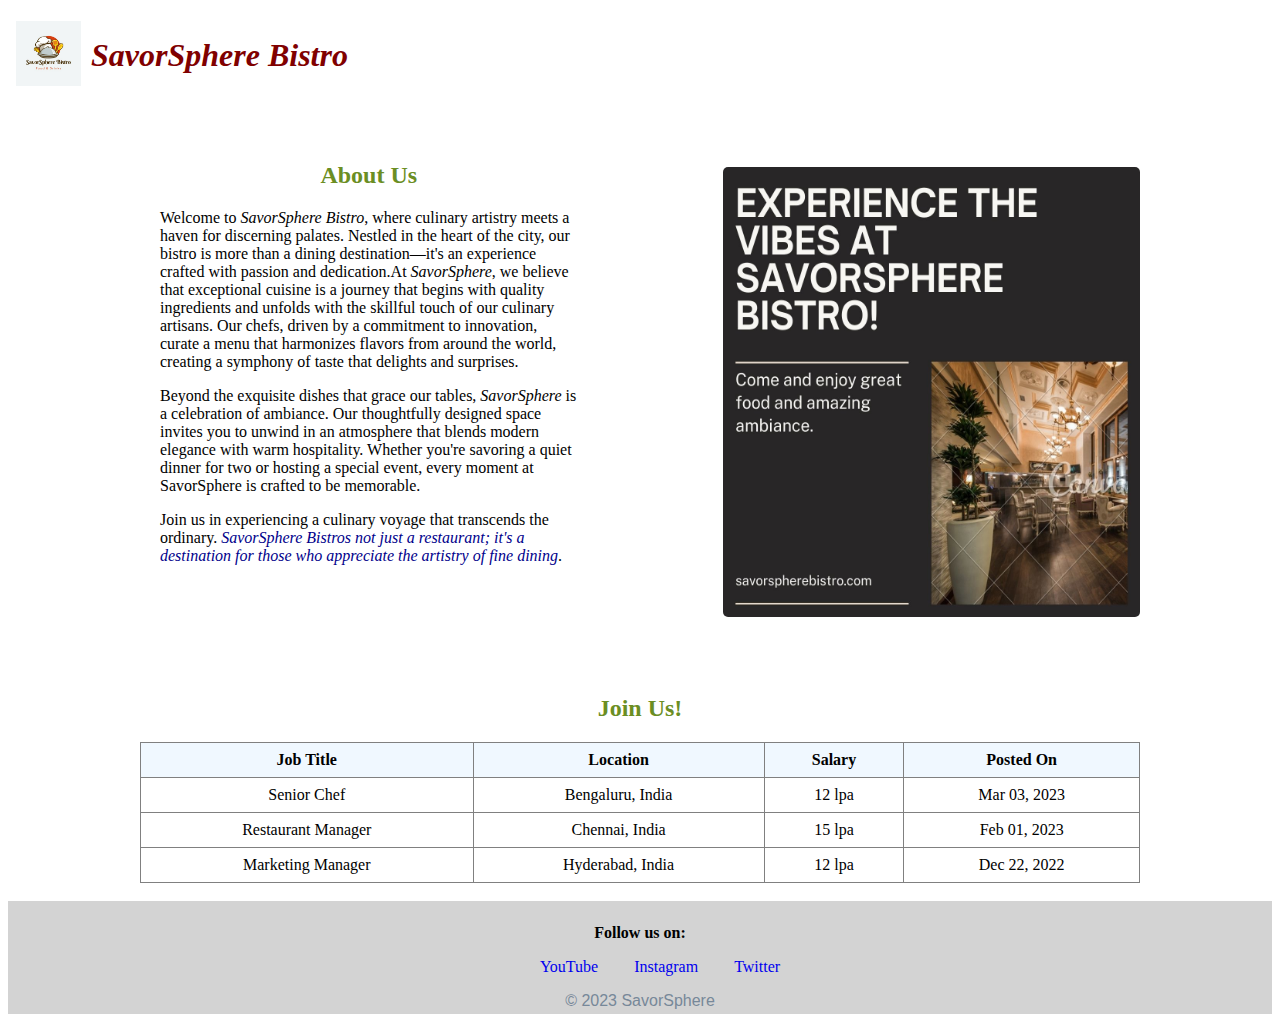
==== test.html @ 688afaa0 "new branch (trying)" ====
<!DOCTYPE html>
<html lang="en">
    <head>
        <title>SavorSphere Bistro</title>
        <link rel="stylesheet" href="Stylesheets/style.css">
    </head>
    <body>
        <div id="navbar">
            <div class="logo-container">
                <img src="Images/logo.jpg" alt="Our logo" width="65" height="65" class="logo">
            </div>
            <h1><b><i>SavorSphere Bistro</i></b></h1>
        </div>

        <br>

        <div id="about">
            <div id="description">
                <div><h2>About Us</h2></div>
                <div><p style="text-align: left;">Welcome to <em>SavorSphere Bistro</em>, where culinary artistry meets a haven for discerning palates. Nestled
                    in the heart of the city, our bistro is more than a dining destination—it's an experience crafted with
                    passion and dedication.At <em>SavorSphere</em>, we believe that exceptional cuisine is a journey that begins with
                    quality ingredients and unfolds with the skillful touch of our culinary artisans. Our chefs, driven by a
                    commitment to innovation, curate a menu that harmonizes flavors from around the world, creating a symphony
                    of taste that delights and surprises.</p>

                    <p style="text-align: left;">Beyond the exquisite dishes that grace our tables, <em>SavorSphere</em> is a celebration of ambiance. Our
                    thoughtfully designed space invites you to unwind in an atmosphere that blends modern elegance with warm
                    hospitality. Whether you're savoring a quiet dinner for two or hosting a special event, every moment at
                    SavorSphere is crafted to be memorable.</p>

                    <p style="text-align: left;">Join us in experiencing a culinary voyage that transcends the ordinary. <em class="emphasis">SavorSphere Bistros not just a
                    restaurant; it's a destination for those who appreciate the artistry of fine dining</em>.</p>
                </div>
            </div>
            <div id="place">
                <img id="image" src="Images/SavorSphere Bistro.jpg" alt="SavorSphere" width="100%" height=450>
            </div>
        </div>

        <br><br><br>

        <h2>Join Us!</h2>
        <div id="jobs">
            <table id="jobs-table">
                <tr class="jobs-header-row">
                    <th>Job Title</th>
                    <th>Location</th>
                    <th>Salary</th>
                    <th>Posted On</th>
                </tr>
                <tr class="jobs-data-row">
                    <td>Senior Chef</td>
                    <td>Bengaluru, India</td>
                    <td>12 lpa</td>
                    <td>Mar 03, 2023</td>
                </tr>
                <tr class="jobs-data-row">
                    <td>Restaurant Manager</td>
                    <td>Chennai, India</td>
                    <td>15 lpa</td>
                    <td>Feb 01, 2023</td>
                </tr>
                <tr class="jobs-data-row">
                    <td>Marketing Manager</td>
                    <td>Hyderabad, India</td>
                    <td>12 lpa</td>
                    <td>Dec 22, 2022</td>
                </tr>
            </table>
        </div>

        <br>

        <div id="footer">
            <h4 style="margin-bottom: 0">Follow us on:</h4>
            <ul>
                <li id="li-item"><a href="https://www.youtube.com/" target="_blank">YouTube</a></li>
                <li id="li-item"><a href="https://www.instagram.com/" target="_blank">Instagram</a></li>
                <li id="li-item"><a href="https://twitter.com/i/flow/login" target="_blank">Twitter</a></li>
            </ul>
            <span class="copyright">© 2023 SavorSphere</span>
        </div>
    </body>
</html>
---- Stylesheets/style.css ----
body {
    font-family: math;
}

h1 {
    text-align: center;
    color: maroon;
}

h2 {
    text-align: center;
    color: olivedrab;
}

h3 {
    margin-bottom: 0;
    margin-top: 0;
}

a {
    text-decoration: none;
}

/* the style thingie is used for changing the appearance of the img tag under the id attribute */
#banner {
    width: 250px;
    height: 250px;
}

#navbar {
    display: flex;
    align-items: center;
    padding: 8px;
    margin: 0px;
}

#about {
    display: flex;
    max-width: 1000px;
    margin: 0 auto;
}

#description {
    width: 50%;
    padding: 20px;
    margin: 0;
}

#place {
    width: 50%;
    padding-left: 125px;
    padding-right: auto;
    padding-top: 45px;
}

#image {
    border-radius: 5px;
}

#career {
    padding: 20px;
    width: 50%;
    padding-top: 48px;
}

#footer {
    text-align: center;
    background: lightgray;
    padding-top: 2px;
    padding-bottom: 4px;
}

#li-item {
    list-style: none;
    display: inline;
    margin: 0 16px;
}

#jobs {
    max-width: 1000px;
    margin: 0 auto;
    padding: 0 auto;
}

#jobs-table {
    width: 100%;
    border: 1px solid grey;
    border-collapse: collapse;
}


/* the below thingie is used for changing the appearance of any tag, under the class attribute */
.emphasis {
    color: darkblue;
}

.location {
    color: grey;
    margin-bottom: 20px;
}

.logo-container {
    margin-right: 10px;
}

.apply {
    float: right;
}

.copyright {
    font-family: sans-serif;
    color: lightslategray;
}

.jobs-header-row th {
    text-align: center;
    border: 1px solid grey;
    padding: 8px;
    background-color: aliceblue;
}

.jobs-data-row td {
    text-align: center;
    border: 1px solid grey;
    padding: 8px;
}
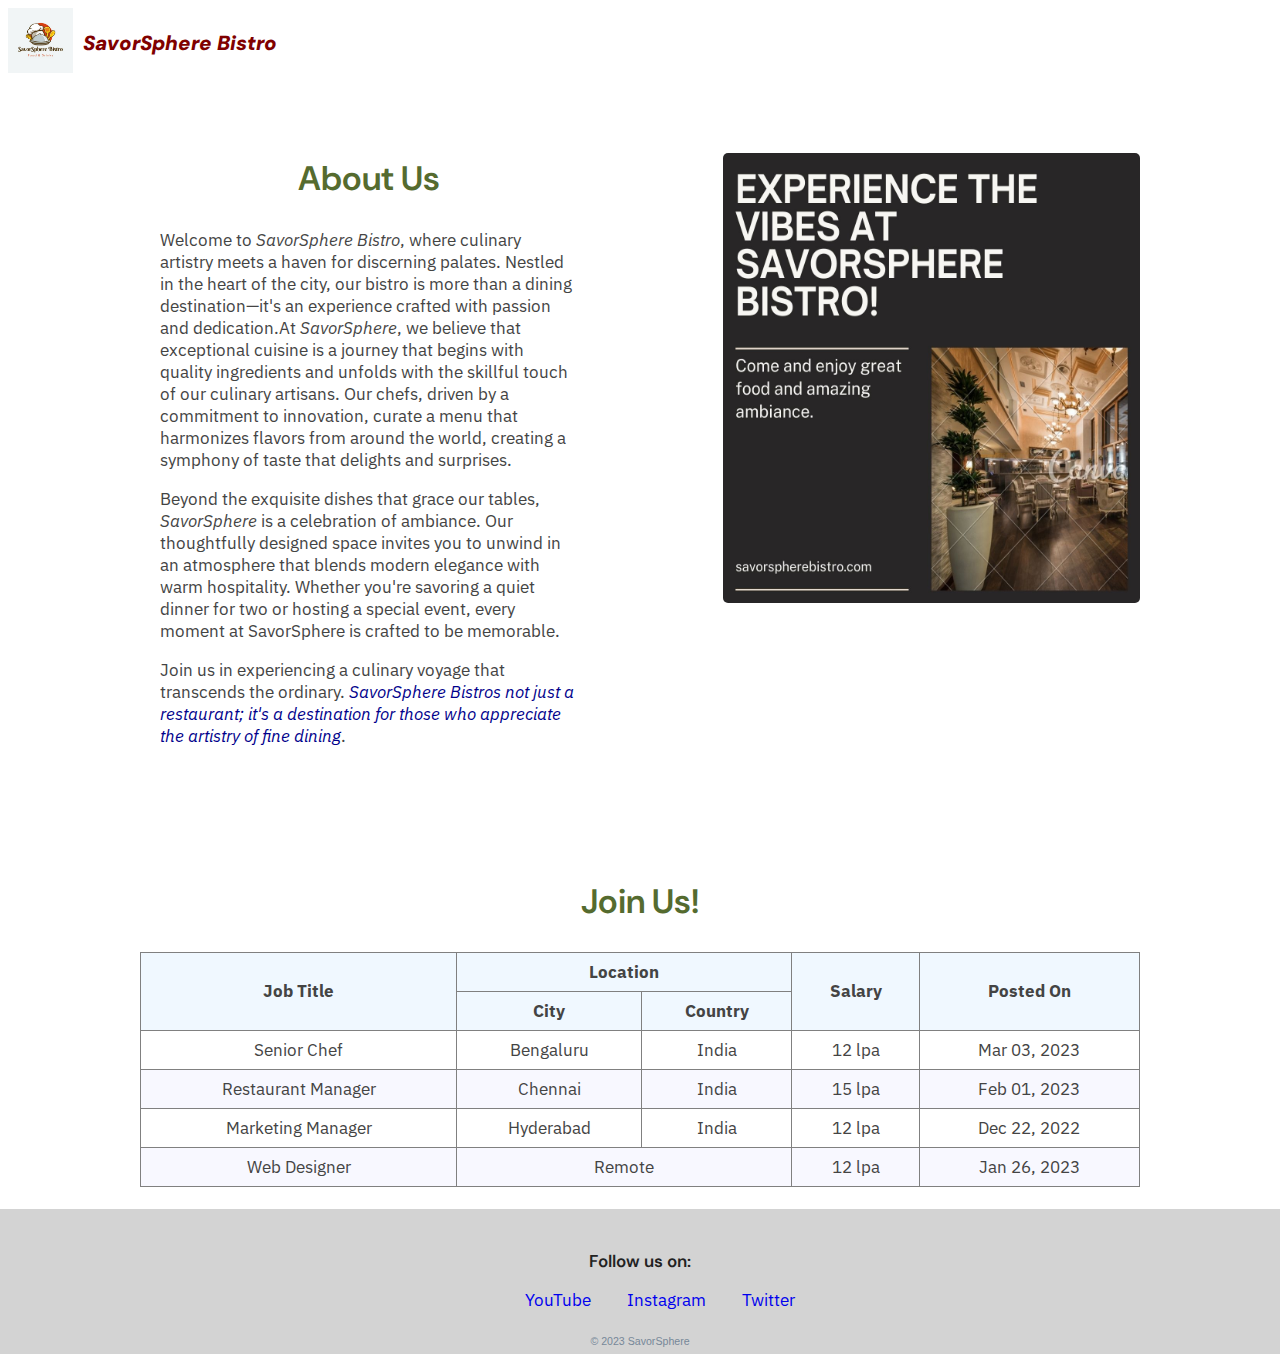
==== commit 1baf61a6: "improved the previous version of the code" ====
--- a/test.html
+++ b/test.html
@@ -2,6 +2,9 @@
 <html lang="en">
     <head>
         <title>SavorSphere Bistro</title>
+        <link rel="preconnect" href="https://fonts.googleapis.com">
+        <link rel="preconnect" href="https://fonts.gstatic.com" crossorigin>
+        <link href="https://fonts.googleapis.com/css2?family=Caveat:wght@400;700&family=DM+Sans:ital,opsz,wght@0,9..40,200;1,9..40,200&family=IBM+Plex+Sans:ital,wght@0,200;0,400;0,600;1,200;1,400;1,600&display=swap" rel="stylesheet">
         <link rel="stylesheet" href="Stylesheets/style.css">
     </head>
     <body>
@@ -9,14 +12,14 @@
             <div class="logo-container">
                 <img src="Images/logo.jpg" alt="Our logo" width="65" height="65" class="logo">
             </div>
-            <h1><b><i>SavorSphere Bistro</i></b></h1>
+            <h1 style="color: maroon; font-size: larger; padding-top: auto auto;"><b><i>SavorSphere Bistro</i></b></h1>
         </div>
 
         <br>
 
         <div id="about">
             <div id="description">
-                <div><h2>About Us</h2></div>
+                <div><h2 style="color: darkolivegreen; text-align: center;">About Us</h2></div>
                 <div><p style="text-align: left;">Welcome to <em>SavorSphere Bistro</em>, where culinary artistry meets a haven for discerning palates. Nestled
                     in the heart of the city, our bistro is more than a dining destination—it's an experience crafted with
                     passion and dedication.At <em>SavorSphere</em>, we believe that exceptional cuisine is a journey that begins with
@@ -40,32 +43,45 @@
 
         <br><br><br>
 
-        <h2>Join Us!</h2>
+        <h2 style="color: darkolivegreen; text-align: center;">Join Us!</h2>
         <div id="jobs">
             <table id="jobs-table">
                 <tr class="jobs-header-row">
-                    <th>Job Title</th>
-                    <th>Location</th>
-                    <th>Salary</th>
-                    <th>Posted On</th>
+                    <th rowspan="2">Job Title</th>
+                    <th colspan="2">Location</th>
+                    <th rowspan="2">Salary</th>
+                    <th rowspan="2">Posted On</th>
+                </tr>
+                <tr class="jobs-header-row">
+                    <th>City</th>
+                    <th>Country</th>
                 </tr>
                 <tr class="jobs-data-row">
                     <td>Senior Chef</td>
-                    <td>Bengaluru, India</td>
+                    <td>Bengaluru</td>
+                    <td>India</td>
                     <td>12 lpa</td>
                     <td>Mar 03, 2023</td>
                 </tr>
                 <tr class="jobs-data-row">
                     <td>Restaurant Manager</td>
-                    <td>Chennai, India</td>
+                    <td>Chennai</td>
+                    <td>India</td>
                     <td>15 lpa</td>
                     <td>Feb 01, 2023</td>
                 </tr>
                 <tr class="jobs-data-row">
                     <td>Marketing Manager</td>
-                    <td>Hyderabad, India</td>
+                    <td>Hyderabad</td>
+                    <td>India</td>
                     <td>12 lpa</td>
                     <td>Dec 22, 2022</td>
+                </tr>
+                <tr class="jobs-data-row">
+                    <td>Web Designer</td>
+                    <td colspan="2">Remote</td>
+                    <td>12 lpa</td>
+                    <td>Jan 26, 2023</td>
                 </tr>
             </table>
         </div>
@@ -73,7 +89,7 @@
         <br>
 
         <div id="footer">
-            <h4 style="margin-bottom: 0">Follow us on:</h4>
+            <h6 style="margin-bottom: 0">Follow us on:</h6>
             <ul>
                 <li id="li-item"><a href="https://www.youtube.com/" target="_blank">YouTube</a></li>
                 <li id="li-item"><a href="https://www.instagram.com/" target="_blank">Instagram</a></li>
--- a/Stylesheets/style.css
+++ b/Stylesheets/style.css
@@ -1,21 +1,28 @@
-body {
-    font-family: math;
+html {
+    font-size: 17px;
 }
 
-h1 {
-    text-align: center;
-    color: maroon;
+body {
+    margin: 0;
+    padding: 0;
+    font-family: 'Caveat', cursive;
+    font-family: 'IBM Plex Sans', sans-serif;
+    font-size: 1rem;
+    color: #444444;
 }
 
-h2 {
-    text-align: center;
-    color: olivedrab;
+h1, h2, h3, h4, h5, h6 {
+    font-family: 'DM Sans', sans-serif;
+    font-weight: 600;
+    color: #222222;
 }
 
-h3 {
-    margin-bottom: 0;
-    margin-top: 0;
-}
+h1 { font-size: 2.5rem; }
+h2 { font-size: 2rem; }
+h3 { font-size: 1.75rem; }
+h4 { font-size: 1.5rem; }
+h5 { font-size: 1.25rem; }
+h6 { font-size: 1rem; }
 
 a {
     text-decoration: none;
@@ -88,6 +95,10 @@
     border-collapse: collapse;
 }
 
+#jobs-table tr:nth-child(even) {
+    background-color: ghostwhite;
+}
+
 
 /* the below thingie is used for changing the appearance of any tag, under the class attribute */
 .emphasis {
@@ -110,6 +121,7 @@
 .copyright {
     font-family: sans-serif;
     color: lightslategray;
+    font-size: 0.625rem;
 }
 
 .jobs-header-row th {
@@ -123,4 +135,4 @@
     text-align: center;
     border: 1px solid grey;
     padding: 8px;
-}+}
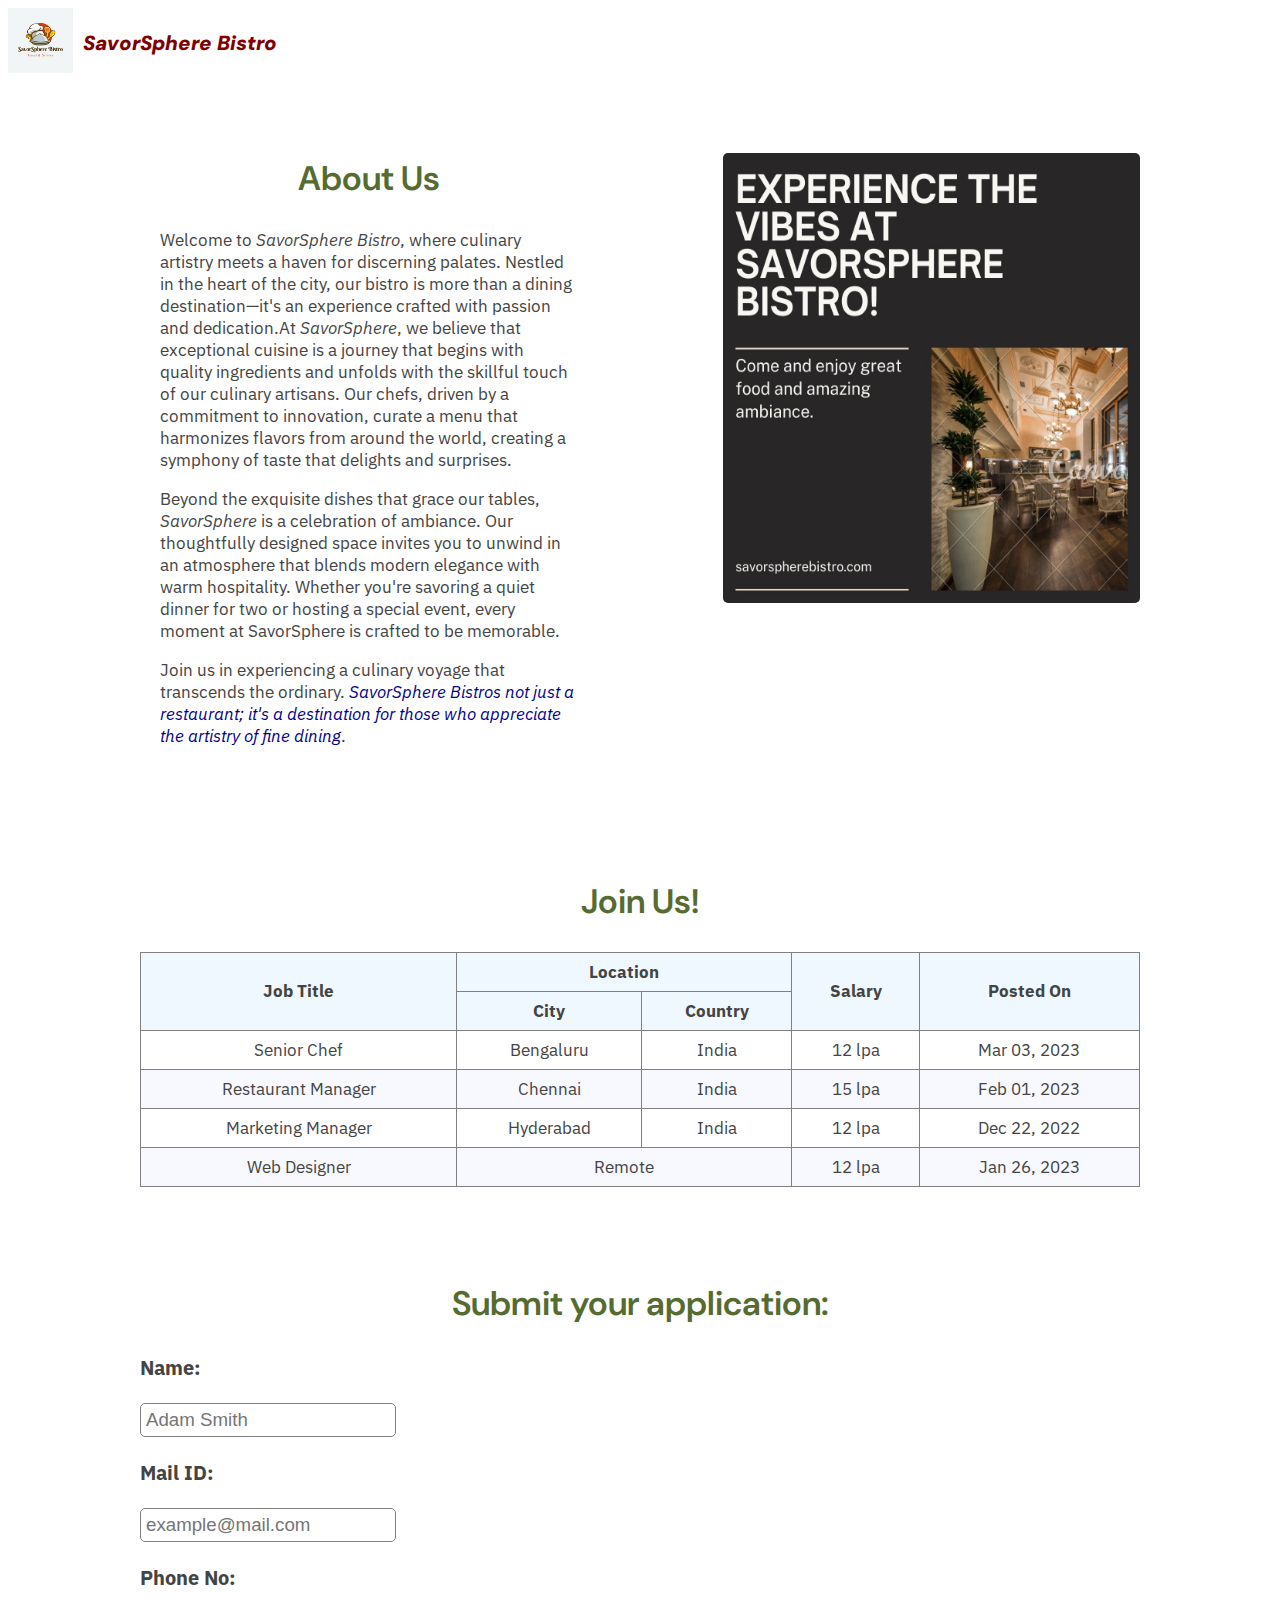
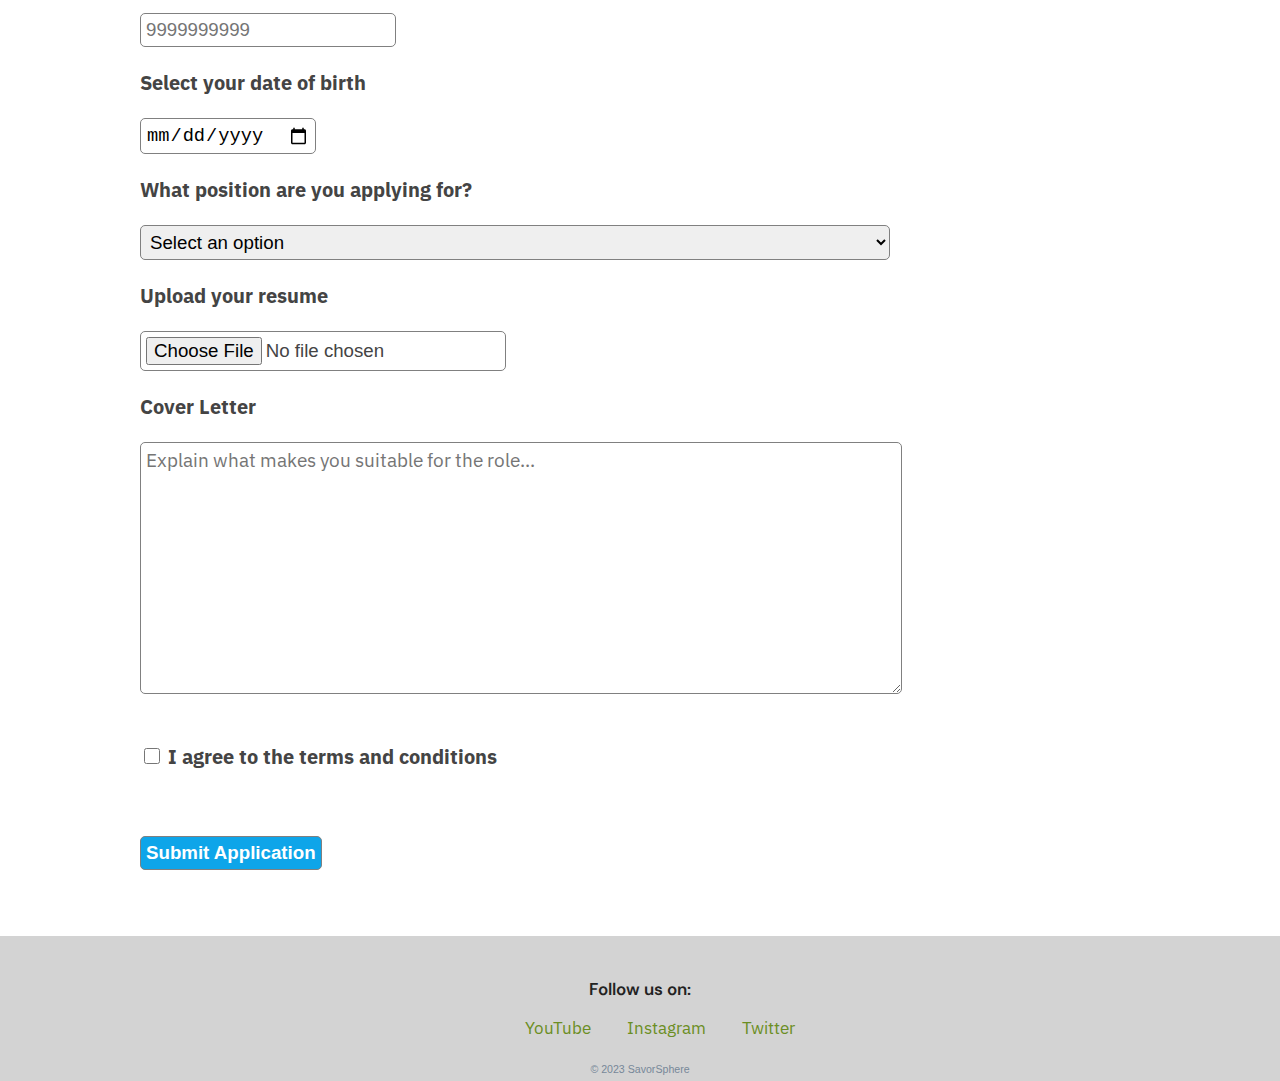
==== commit af05b8de: "Done with advanced CSS (kinda)" ====
--- a/test.html
+++ b/test.html
@@ -86,7 +86,58 @@
             </table>
         </div>
 
-        <br>
+        <br><br><br>
+
+        <div id="application">
+            <h2 style="color: darkolivegreen; text-align: center;">Submit your application:</h2>
+            <form id="application-form">
+                <div class="form-group">
+                    <label for="name">Name:</label><br>
+                    <input type="text" id="name" name="Name" required placeholder="Adam Smith">
+                </div><br>
+                <div class="form-group">
+                    <label for="email">Mail ID:</label><br>
+                    <input type="email" id="email" name="Mail ID" required placeholder="example@mail.com">
+                </div><br>
+                <div class="form-group">
+                    <label for="phone">Phone No:</label><br>
+                    <input type="number" id="phone" name="Phone No" required placeholder="9999999999"> 
+                </div><br>
+                <div class="form-group">
+                    <label for="date">Select your date of birth</label><br>
+                    <input type="date" id="date" name="DOB" required>
+                </div><br>
+                <div class="form-group">
+                    <label for="career">What position are you applying for?</label><br>
+                    <select id="career" name="Position" required>
+                        <option value="">Select an option</option>
+                        <option value="Senior Chef">Senior Chef</option>
+                        <option value="Restaurant Manager">Restaurant Manager</option>
+                        <option value="Marketing Manager">Marketing Manager</option>
+                        <option value="Web Designer">Web Designer</option>
+                    </select>
+                </div><br>
+                <div class="form-group">
+                    <label for="resume">Upload your resume</label><br>
+                    <input type="file" id="resume" name="Resume" accept=".pdf, .doc, .docx" required>
+                </div><br>
+                <div class="form-group">
+                    <label for="cover-letter">Cover Letter</label><br>
+                    <textarea id="cover-letter" name="Cover Letter" rows="10" required placeholder="Explain what makes you suitable for the role..."></textarea>
+                </div><br><br>
+                <div class="form-group">
+                    <label for="terms">
+                        <input type="checkbox" id="terms" name="Agreed" required>
+                        I agree to the terms and conditions
+                    </label>
+                </div><br><br><br>
+                <div class="form-group">
+                    <input type="submit" value="Submit Application">
+                </div>
+            </form>
+        </div>
+
+        <br><br><br>
 
         <div id="footer">
             <h6 style="margin-bottom: 0">Follow us on:</h6>
--- a/Stylesheets/style.css
+++ b/Stylesheets/style.css
@@ -26,6 +26,11 @@
 
 a {
     text-decoration: none;
+    color: olivedrab;
+}
+
+a:hover, a:active {
+    color: darkolivegreen;
 }
 
 /* the style thingie is used for changing the appearance of the img tag under the id attribute */
@@ -99,6 +104,39 @@
     background-color: ghostwhite;
 }
 
+#application {
+    max-width: 1000px;
+    margin: 0 auto;
+    padding: 0 auto;
+}
+
+#application-form label {
+    font-weight: bold;
+    display: block;
+    font-size: 1.2rem;
+}
+
+#application-form input, select, textarea {
+    padding: 5px;
+    font-size: 1.1rem;
+    margin-top: 0;
+    border-radius: 5px;
+    border: 1px solid gray
+}
+
+#application-form select {
+    padding: 5px;
+    font-size: 1.1rem;
+    margin-top: 0;
+    width: 75%;
+    box-sizing: border-box;
+}
+
+#application-form textarea {
+    width: 75%;
+    font-family: "IBM Plex Sans", sans-serif;
+}
+
 
 /* the below thingie is used for changing the appearance of any tag, under the class attribute */
 .emphasis {
@@ -136,3 +174,20 @@
     border: 1px solid grey;
     padding: 8px;
 }
+
+.form-group {
+    margin: 0;
+}
+
+.form-group input[type="checkbox"] {
+    width: 16px;
+    height: 16px;
+}
+
+.form-group input[type="submit"]{
+    background-color: #0ea5e9;
+    color: white;
+    font-weight: 700;
+    padding: 16px;
+    cursor: pointer;
+}